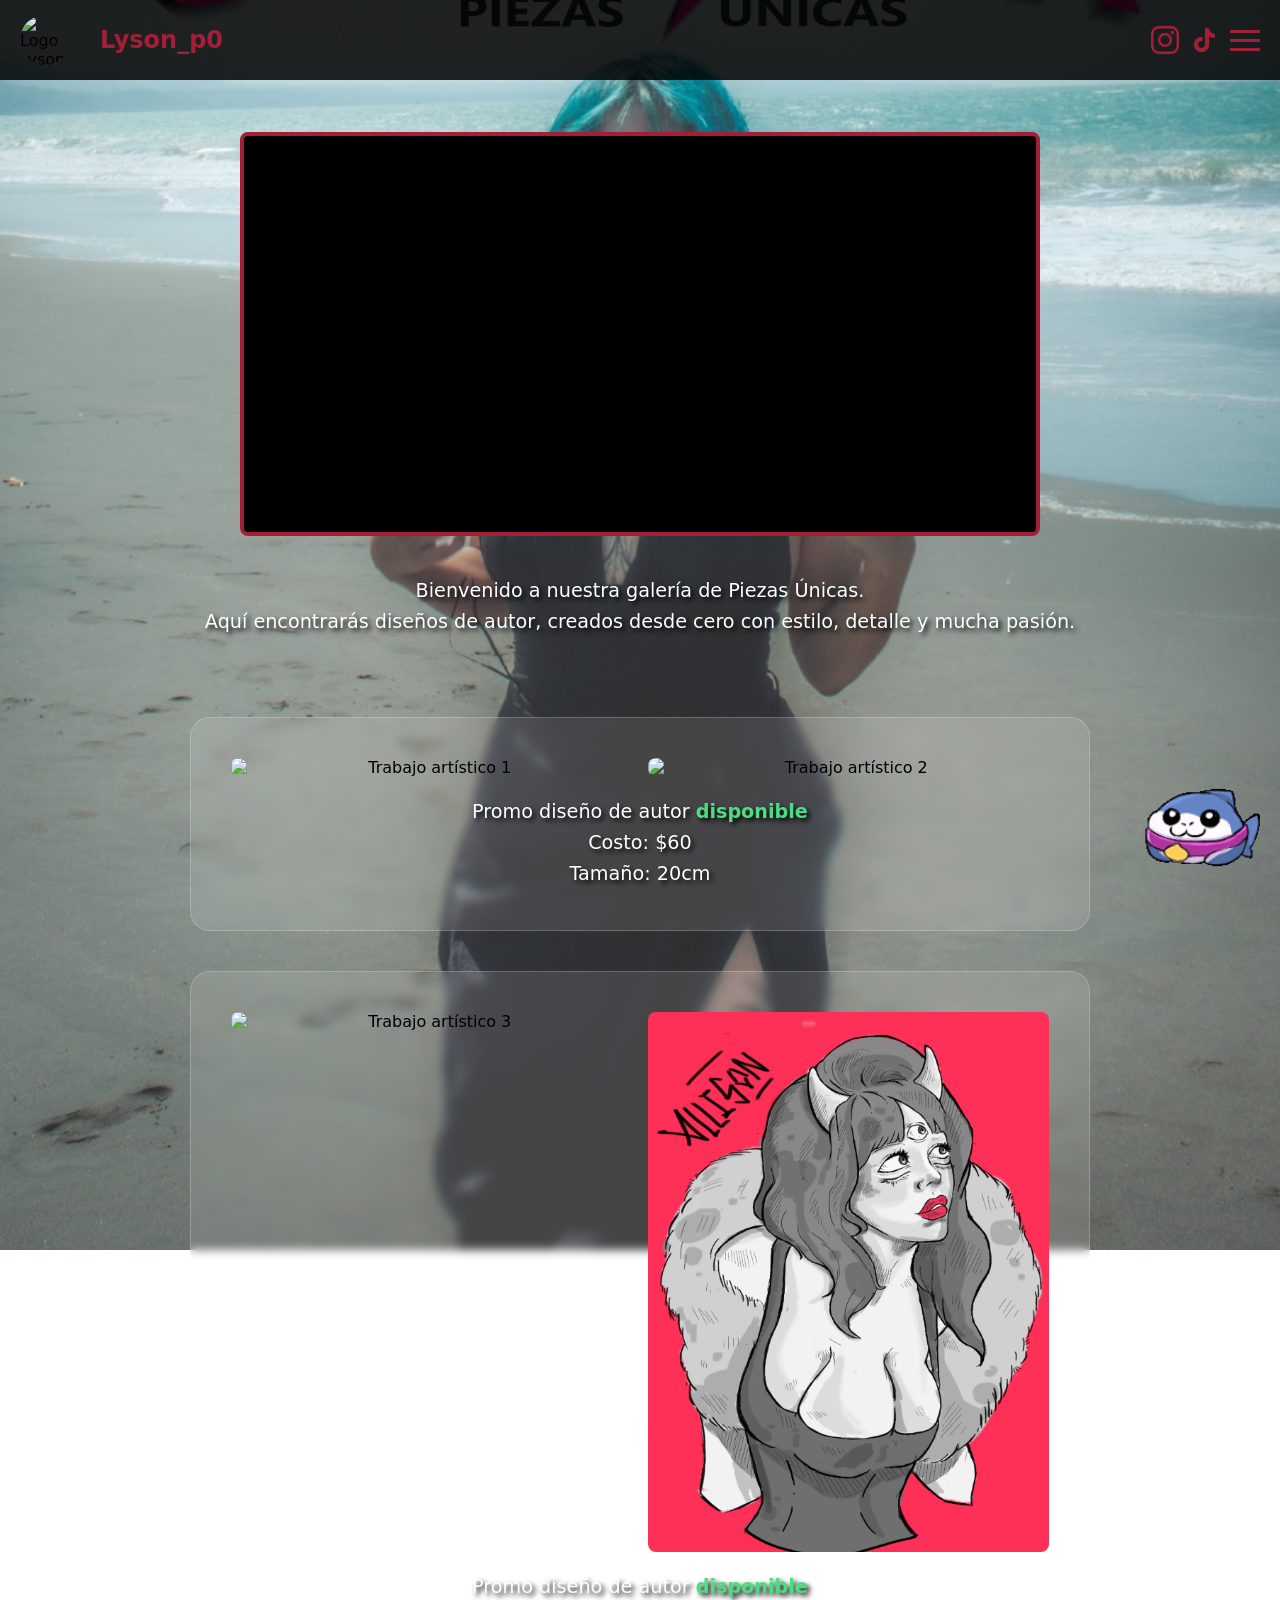
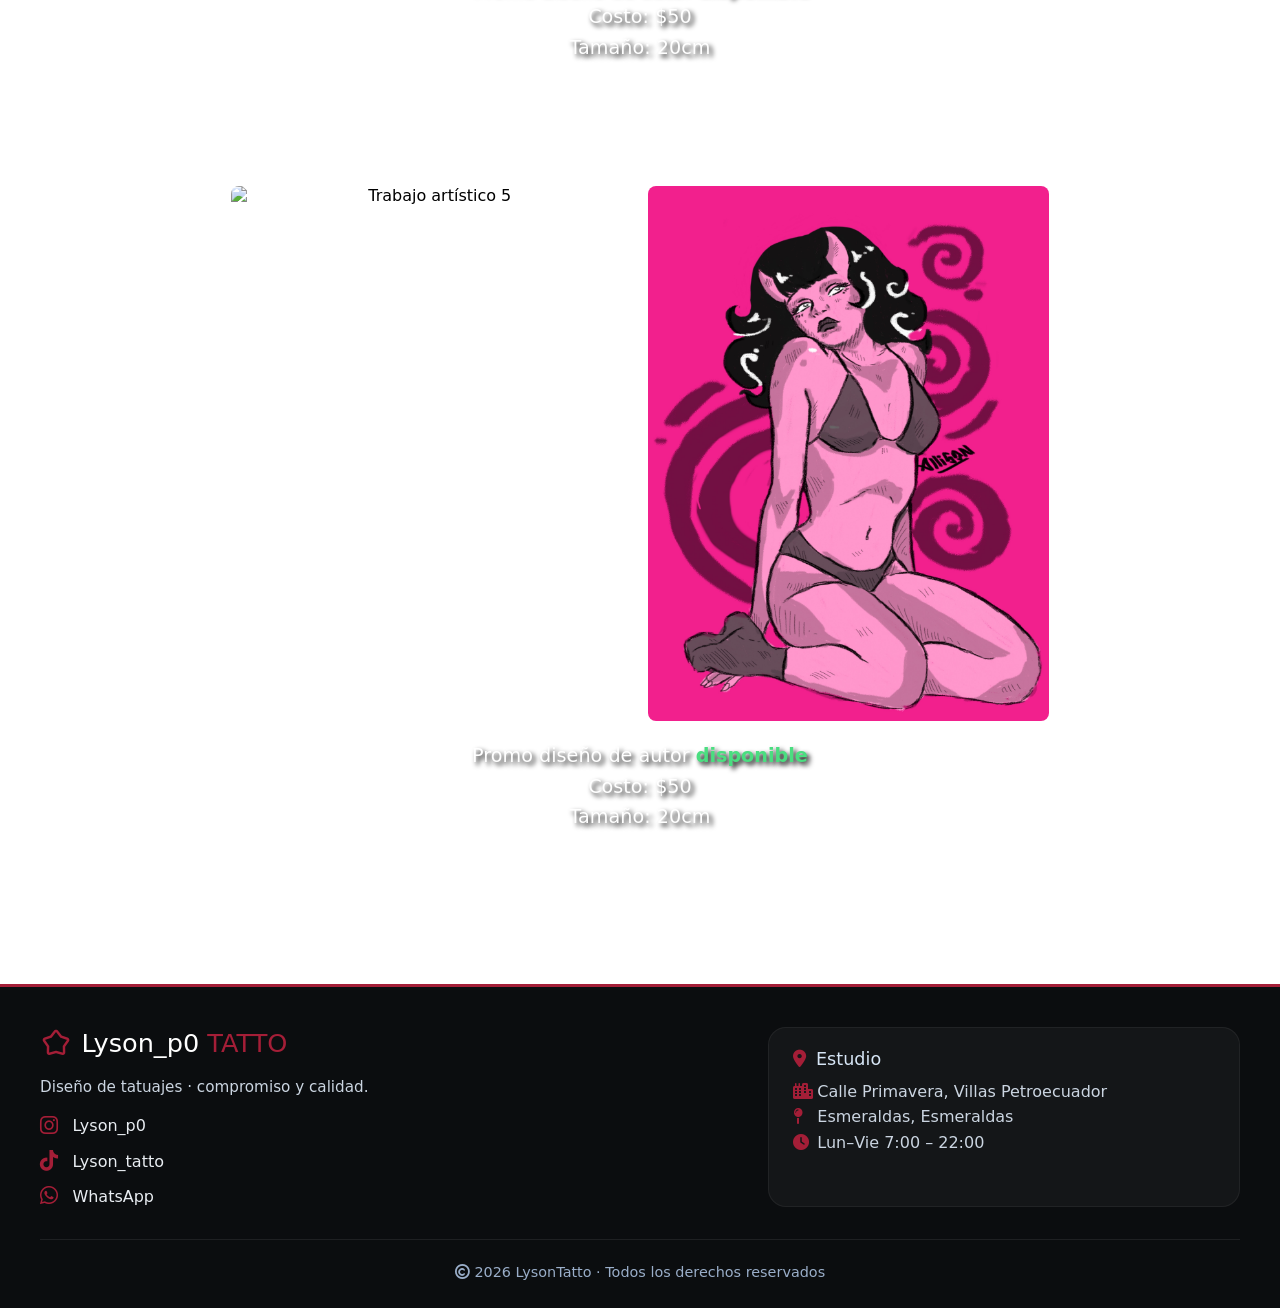
==== EXTRAS/PIEZASUNICAS.html @ 93af792b "Estudio de tatuaje" ====
<!DOCTYPE html>
<html lang="es">
<head>
    <meta charset="UTF-8">
    <meta name="viewport" content="width=device-width, initial-scale=1.0">
    <meta name="author" content="Alfredou">
    <meta name="description" content="Lyson_po, tattoos y diseño">
    <title>Lyson_p0 | Piezas Únicas</title>
    <link rel="icon" href="../IMG/logo.png" type="image/png">
    <link rel="stylesheet" href="https://fonts.googleapis.com/css2?family=Material+Symbols+Outlined">
    <link rel="stylesheet" href="https://cdnjs.cloudflare.com/ajax/libs/font-awesome/6.0.0-beta3/css/all.min.css">
    <link rel="stylesheet" href="../CSS/Style.css">
    <style>
        body { background: url("../IMG/FondoPiezasUnicas.jpg") no-repeat center center/cover fixed; }
    </style>
</head>
<body>
    <nav class="navbar">
        <div class="logo-area">
            <img src="../IMG/logo.png" class="logo" alt="Logo Lyson_p0">
            <span class="nombre"><a href="../INDEX.html">Lyson_p0</a></span>
        </div>
        <div class="nav-right">
            <a href="https://www.instagram.com/lyson_p0/" target="_blank" aria-label="Instagram">
                <i class="fa-brands fa-instagram fa-2xl nav-social-icon"></i>
            </a>
            <a href="https://www.tiktok.com/@lyson_tatto" target="_blank" aria-label="TikTok">
                <i class="fa-brands fa-tiktok fa-xl nav-social-icon"></i>
            </a>
            <div class="hamburger" onclick="abrirMenu()">
                <span></span><span></span><span></span>
            </div>
        </div>
    </nav>

    <div class="overlay" id="overlay" onclick="cerrarMenu()"></div>
    <div class="menu-panel" id="menu">
        <div class="close" onclick="cerrarMenu()">&times;</div>
        <div class="menu-links">
            <a href="../INDEX.html">INICIO</a>
            <a href="../EXTRAS/PIEZASUNICAS.html">PIEZAS UNICAS</a>
            <a href="https://wa.me/qr/DFMKLPZRDBGQI1">CONTÁCTANOS</a>
        </div>
    </div>

    <main class="main-content">
        <img src="../IMG/jeff.gif" alt="gif flotante" class="floating-gif">
        <div class="video-marco spacer-top">
            <video src="../VIDEOS/VideoPiezasUnicas.mp4" autoplay loop muted playsinline></video>
        </div>
        <div class="text-center spacer-title">
            <p class="promo-text shadow-text">Bienvenido a nuestra galería de Piezas Únicas.<br>Aquí encontrarás diseños de autor, creados desde cero con estilo, detalle y mucha pasión.</p>
        </div>
        <div class="pieces-wrapper">
            <div class="container">
                <div class="info">
                    <section class="imagenes-dobles">
                        <div class="img-duo">
                            <img src="../IMG/PiezaUnica1.1.png" alt="Trabajo artístico 1">
                            <img src="../IMG/PiezaUnica1.2.png" alt="Trabajo artístico 2">
                        </div>
                    </section>
                    <p class="promo-text shadow-text">Promo diseño de autor <span class="disponible">disponible</span><br>Costo: $60<br>Tamaño: 20cm</p>
                </div>
            </div>

            <div class="container">
                <div class="info">
                    <section class="imagenes-dobles">
                        <div class="img-duo">
                            <img src="../IMG/PiezaUnica2.1.png" alt="Trabajo artístico 3">
                            <img src="../IMG/PiezaUnica2.2.jpg" alt="Trabajo artístico 4">
                        </div>
                    </section>
                    <p class="promo-text shadow-text">Promo diseño de autor <span class="disponible">disponible</span><br>Costo: $50<br>Tamaño: 20cm</p>
                </div>
            </div>

            <div class="container">
                <div class="info">
                    <section class="imagenes-dobles">
                        <div class="img-duo">
                            <img src="../IMG/PiezaUnica3.1.png" alt="Trabajo artístico 5">
                            <img src="../IMG/PiezaUnica3.2.jpg" alt="Trabajo artístico 6">
                        </div>
                    </section>
                    <p class="promo-text shadow-text">Promo diseño de autor <span class="disponible">disponible</span><br>Costo: $50<br>Tamaño: 20cm</p>
                </div>
            </div>
        </div>
    </main>

    <footer class="fp-footer">
        <div class="fp-container">
            <div class="fp-brandCol">
                <div class="fp-brandHead">
                    <i class="material-symbols-outlined">kid_star</i>
                    <h3>Lyson_p0<span> TATTO</span></h3>
                </div>
                <p class="fp-desc">Diseño de tatuajes · compromiso y calidad.</p>
                <ul class="fp-contactList">
                    <li><i class="fa-brands fa-instagram"></i> <a href="https://www.instagram.com/lyson_p0/" target="_blank">Lyson_p0</a></li>
                    <li><i class="fa-brands fa-tiktok"></i> <a href="https://www.tiktok.com/@lyson_tatto" target="_blank">Lyson_tatto</a></li>
                    <li><i class="fa-brands fa-whatsapp"></i> <a href="https://wa.me/qr/DFMKLPZRDBGQI1">WhatsApp</a></li>
                </ul>
            </div>
            <div class="fp-locationBox">
                <div class="fp-locTitle"><i class="fas fa-location-dot"></i><span>Estudio</span></div>
                <address class="fp-address">
                    <i class="fas fa-city"></i> Calle Primavera, Villas Petroecuador<br>
                    <i class="fas fa-map-pin"></i> Esmeraldas, Esmeraldas<br>
                    <i class="fas fa-clock"></i> Lun–Vie 7:00 – 22:00
                </address>
            </div>
        </div>
        <div class="fp-bottomBar">
            <div class="fp-copy"><i class="far fa-copyright"></i> 2026 LysonTatto · Todos los derechos reservados</div>
        </div>
    </footer>

    <script>
        function abrirMenu() { document.getElementById("menu").classList.add("active"); document.getElementById("overlay").classList.add("active"); }
        function cerrarMenu() { document.getElementById("menu").classList.remove("active"); document.getElementById("overlay").classList.remove("active"); }
    </script>
</body>
</html>
---- CSS/Style.css ----
* {
    margin: 0;
    padding: 0;
    box-sizing: border-box;
    font-family: 'Segoe UI', Roboto, system-ui, -apple-system, sans-serif;
}

body {
    min-height: 100vh;
    overflow-x: hidden; 
}

.main-content {
    padding-top: 100px;
    padding-bottom: 50px;
}
.text-center { text-align: center; }
.shadow-text { color: white; text-shadow: 3px 3px 5px black; }
.spacer-top { margin-top: 60px; }
.spacer-title { margin: 40px 0 20px 0; }

.floating-gif {
    position: fixed;
    bottom: 20px;
    right: 20px;
    width: 80px;
    z-index: 9999;
    max-width: 100%;
}
@media (min-width: 768px) {
    .floating-gif { width: 120px; }
}


:root {
    --marco-grosor: 4px;
    --marco-color: #a41e37;
}
.video-marco {
    display: flex;
    justify-content: center;
    align-items: center;
    margin: 2rem auto;
    padding: 0 1rem;
}
.video-marco video {
    width: 100%;
    max-width: 800px;
    height: auto;
    border: var(--marco-grosor) solid var(--marco-color);
    border-radius: 8px;
    display: block;
    object-fit: cover;
    background: #000;
}

#cerrar-popup { display: none; }
.popup-overlay {
    position: fixed;
    inset: 0;
    background: rgba(0,0,0,0.7);
    display: flex;
    justify-content: center;
    align-items: center;
    z-index: 10000;
}
#cerrar-popup:checked + .popup-overlay { display: none; }
.popup {
    position: relative;
    width: 500px;
    max-width: 90%;
}
.popup img {
    width: 100%;
    display: block;
    border-radius: 10px;
}
.cerrar {
    position: absolute;
    top: 10px;
    right: 10px;
    width: 40px;
    height: 40px;
    background: #000;
    color: #fff;
    border-radius: 50%;
    cursor: pointer;
    display: flex;
    justify-content: center;
    align-items: center;
    font-size: 28px;
    font-weight: bold;
    z-index: 2;
}

.navbar {
    position: fixed;
    top: 0;
    left: 0;
    width: 100%;
    height: 80px;
    background: rgba(0,0,0,0.85);
    display: flex;
    align-items: center;
    justify-content: space-between;
    padding: 0 20px;
    z-index: 1000;
}
.logo-area {
    display: flex;
    align-items: center;
    gap: 15px;
}
.logo {
    width: 50px;
    height: 50px;
    border-radius: 50%;
    object-fit: cover;
}
.nombre {
    font-size: 20px;
    font-weight: bold;
    font-size: 1.5rem;
    padding: 0 15px;
    font-family: Fantasy shadow-text;
}
.nombre a { color: #a41e37; text-decoration: none; }

.nav-right {
    display: flex;
    align-items: center;
    gap: 15px;
}
.nav-social-icon {
    color: #a41e37; 
    transition: transform 0.3s; 
}
.nav-social-icon:hover { transform: scale(1.15); }

.hamburger { width: 30px; cursor: pointer; }
.hamburger span {
    display: block;
    width: 100%;
    height: 3px;
    background: #a41e37;
    margin: 6px 0;
    transition: 0.3s;
}

.menu-panel {
    position: fixed;
    top: 0;
    right: -100%;
    width: 100%;
    max-width: 350px;
    height: 100vh;
    background: #000;
    padding: 40px;
    transition: 0.4s;
    z-index: 2000;
}
.menu-panel.active { right: 0; }
.close {
    position: absolute;
    top: 20px;
    right: 25px;
    color: #ffffff;
    font-size: 35px;
    cursor: pointer;
}
.menu-links {
    margin-top: 70px;
    text-align: center;
}
.menu-links a {
    display: block;
    color: white;
    text-decoration: none;
    font-size: 22px;
    font-weight: bold;
    margin: 20px 0;
    transition: 0.3s;
}
.menu-links a:hover { color: #a41e37; }

.overlay {
    position: fixed;
    inset: 0;
    background: rgba(0,0,0,0.5);
    opacity: 0;
    visibility: hidden;
    transition: 0.3s;
    z-index: 1500;
}
.overlay.active { opacity: 1; visibility: visible; }

.slider-title {
    font-size: 1.8rem;
    padding: 0 15px;
    font-family: cursive;
}
.slider-container {
    position: relative;
    width: 100%;
    max-width: 1000px;
    height: auto;
    margin: 30px auto 60px;
    overflow: hidden;
    padding: 0 50px;
}
.slider {
    display: flex;
    gap: 12px;
    transition: transform 0.5s ease;
    width: 100%;
}
.slider img {
    flex: 0 0 auto;
    width: 250px;
    height: 250px;
    object-fit: cover;
    border-radius: 8px;
    background: white;
}
@media (max-width: 600px) {
    .slider img {
        width: 100%;
        height: auto;
        aspect-ratio: 1 / 1;
    }
}
.btn {
    position: absolute;
    top: 50%;
    transform: translateY(-50%);
    width: 45px;
    height: 45px;
    border: none;
    border-radius: 50%;
    background: #a41e37;
    color: #fff;
    font-size: 20px;
    cursor: pointer;
    box-shadow: 0 2px 5px rgba(0,0,0,0.3);
    transition: 0.3s;
    z-index: 100;
}
.btn:hover { background: #7a1528; }
.prev { left: 5px; }
.next { right: 5px; }

.pieces-wrapper {
    padding: 20px;
}
.container {
    max-width: 900px;
    margin: 40px auto;
    background: rgba(255, 255, 255, 0.106);
    backdrop-filter: blur(5px);
    padding: 40px;
    border-radius: 20px;
    display: flex;
    flex-direction: column;
    gap: 30px;
    align-items: center;
    border: 1px solid rgba(255, 255, 255, 0.2);
}
.info { width: 100%; text-align: center; }
.imagenes-dobles { width: 100%; }
.img-duo {
    display: flex;
    flex-direction: row;
    width: 100%;
    gap: 15px;
    justify-content: center;
}
.img-duo img {
    flex: 1;
    width: 48%;
    height: auto;
    max-height: 60vh;
    object-fit: cover;
    border-radius: 8px;
    transition: filter 0.3s ease;
}
.img-duo img:hover { filter: brightness(1.1); }
.promo-text {
    margin-top: 20px;
    font-size: 1.2rem;
    line-height: 1.6;
    font-weight: 500;
}
.disponible { color: #4ade80; font-weight: bold; }

@media (max-width: 768px) {
    .container { padding: 25px; margin: 30px auto; }
    .img-duo { flex-direction: column; }
    .img-duo img { width: 100%; max-height: auto; }
}

.container-videos-verticales {
    max-width: 900px;
    margin: 40px auto;
    background: rgba(255, 255, 255, 0.15);
    backdrop-filter: blur(5px);
    padding: 40px;
    border-radius: 20px;
    display: flex;
    flex-direction: column;
    gap: 20px;
    align-items: center;
    border: 1px solid rgba(255, 255, 255, 0.2);
}

.info-videos {
    width: 100%;
}

.videos-dobles {
    width: 100%;
}

.video-duo {
    display: flex;
    flex-direction: row;
    width: 100%;
    gap: 20px;
    justify-content: center;
}

.video-wrapper-vertical {
    flex: 1;
    width: 100%;
    aspect-ratio: 9 / 16; 
    background: #000;
    border-radius: 12px;
    overflow: hidden;
    box-shadow: 0 4px 10px rgba(0,0,0,0.3);
}

.video-wrapper-vertical video {
    width: 100%;
    height: 100%;
    object-fit: cover; 
    display: block;
}

@media (max-width: 768px) {
    .container-videos-verticales {
        padding: 25px;
        margin: 20px auto;
    }
    
    .video-duo {
        flex-direction: column; 
        gap: 20px;
    }
    
    .video-wrapper-vertical {
        width: 100%;
        max-width: 350px;
        margin: 0 auto;
    }
}

.fp-footer {
    background: #0b0d0f;
    color: #e9edf2;
    padding: 2.5rem 1.5rem 1.8rem;
    border-top: 3px solid #a41e37;
    width: 100%;
}
.fp-container {
    max-width: 1200px;
    margin: 0 auto;
    display: flex;
    flex-wrap: wrap;
    justify-content: space-between;
    gap: 2rem 1.5rem;
}
.fp-brandCol {
    display: flex;
    flex-direction: column;
    gap: 1.2rem;
    flex: 2 1 260px;
}
.fp-brandHead {
    display: flex;
    align-items: center;
    gap: 0.6rem;
}
.fp-brandHead i { font-size: 2rem; color: #a41e37; }
.fp-brandHead h3 { font-size: 1.6rem; color: #ffffff; font-weight: 500;}
.fp-brandHead h3 span { color: #a41e37; font-weight: 300;}
.fp-desc { font-size: 0.95rem; color: #cbd5e1; max-width: 340px; }
.fp-contactList { list-style: none; display: flex; flex-direction: column; gap: 0.9rem; }
.fp-contactList li { display: flex; align-items: center; gap: 0.9rem; color: #e9edf2; }
.fp-contactList i { color: #a41e37; font-size: 1.3rem; }
.fp-contactList a { color: inherit; text-decoration: none; }
.fp-locationBox {
    flex: 1 1 250px;
    background: rgba(255,255,255,0.04);
    padding: 1.3rem 1.5rem;
    border-radius: 18px;
    border: 1px solid rgba(255,255,255,0.06);
    display: flex;
    flex-direction: column;
    gap: 0.6rem;
}
.fp-locTitle { font-weight: 500; font-size: 1.1rem; color: #d6e5f5; }
.fp-locTitle i { color: #a41e37; margin-right: 10px; }
.fp-address { font-style: normal; line-height: 1.6; color: #cbd5e1; }
.fp-address i { color: #a41e37; width: 1.2rem; }
.fp-bottomBar {
    max-width: 1200px;
    margin: 2rem auto 0;
    padding-top: 1.5rem;
    border-top: 1px solid rgba(255,255,255,0.08);
    display: flex;
    justify-content: center;
    font-size: 0.9rem;
    color: #9aaec9;
}
@media (max-width: 680px) {
    .fp-container { flex-direction: column; align-items: stretch; }
    .fp-locationBox { align-self: stretch; }
}
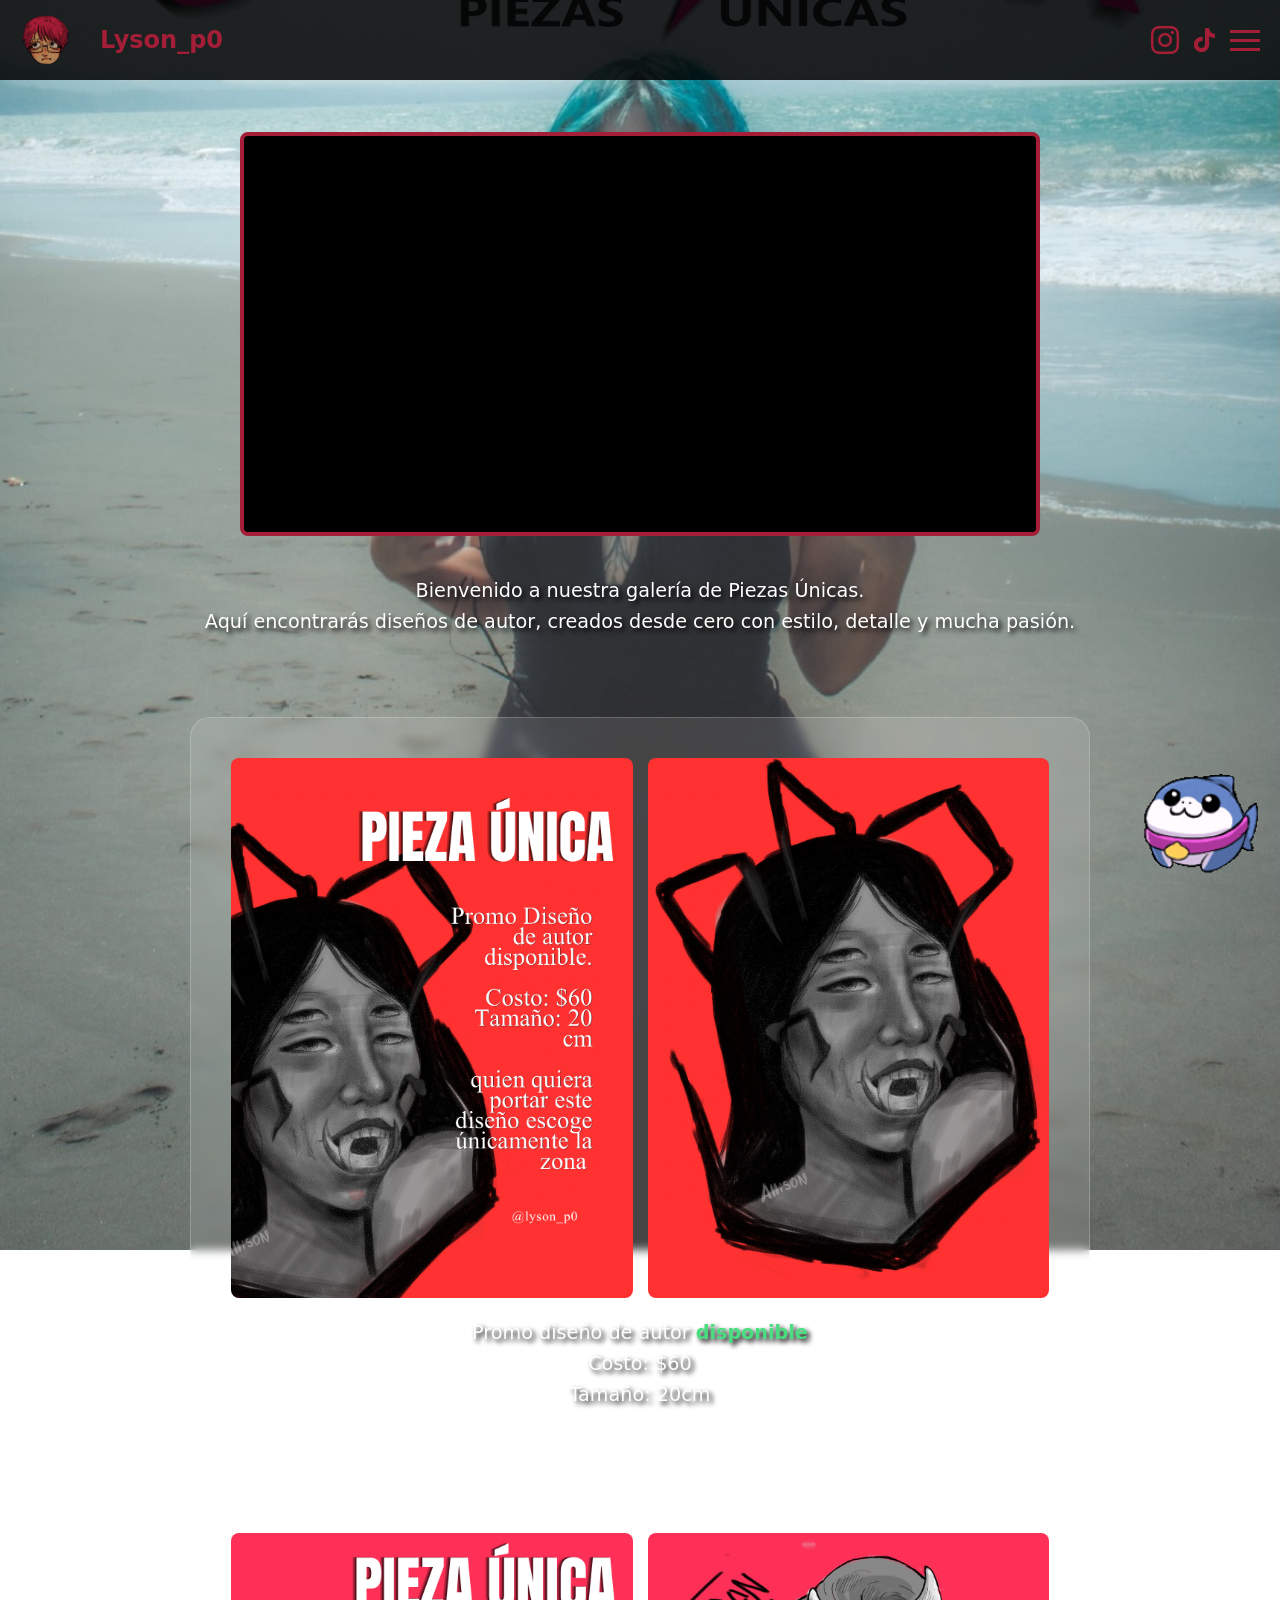
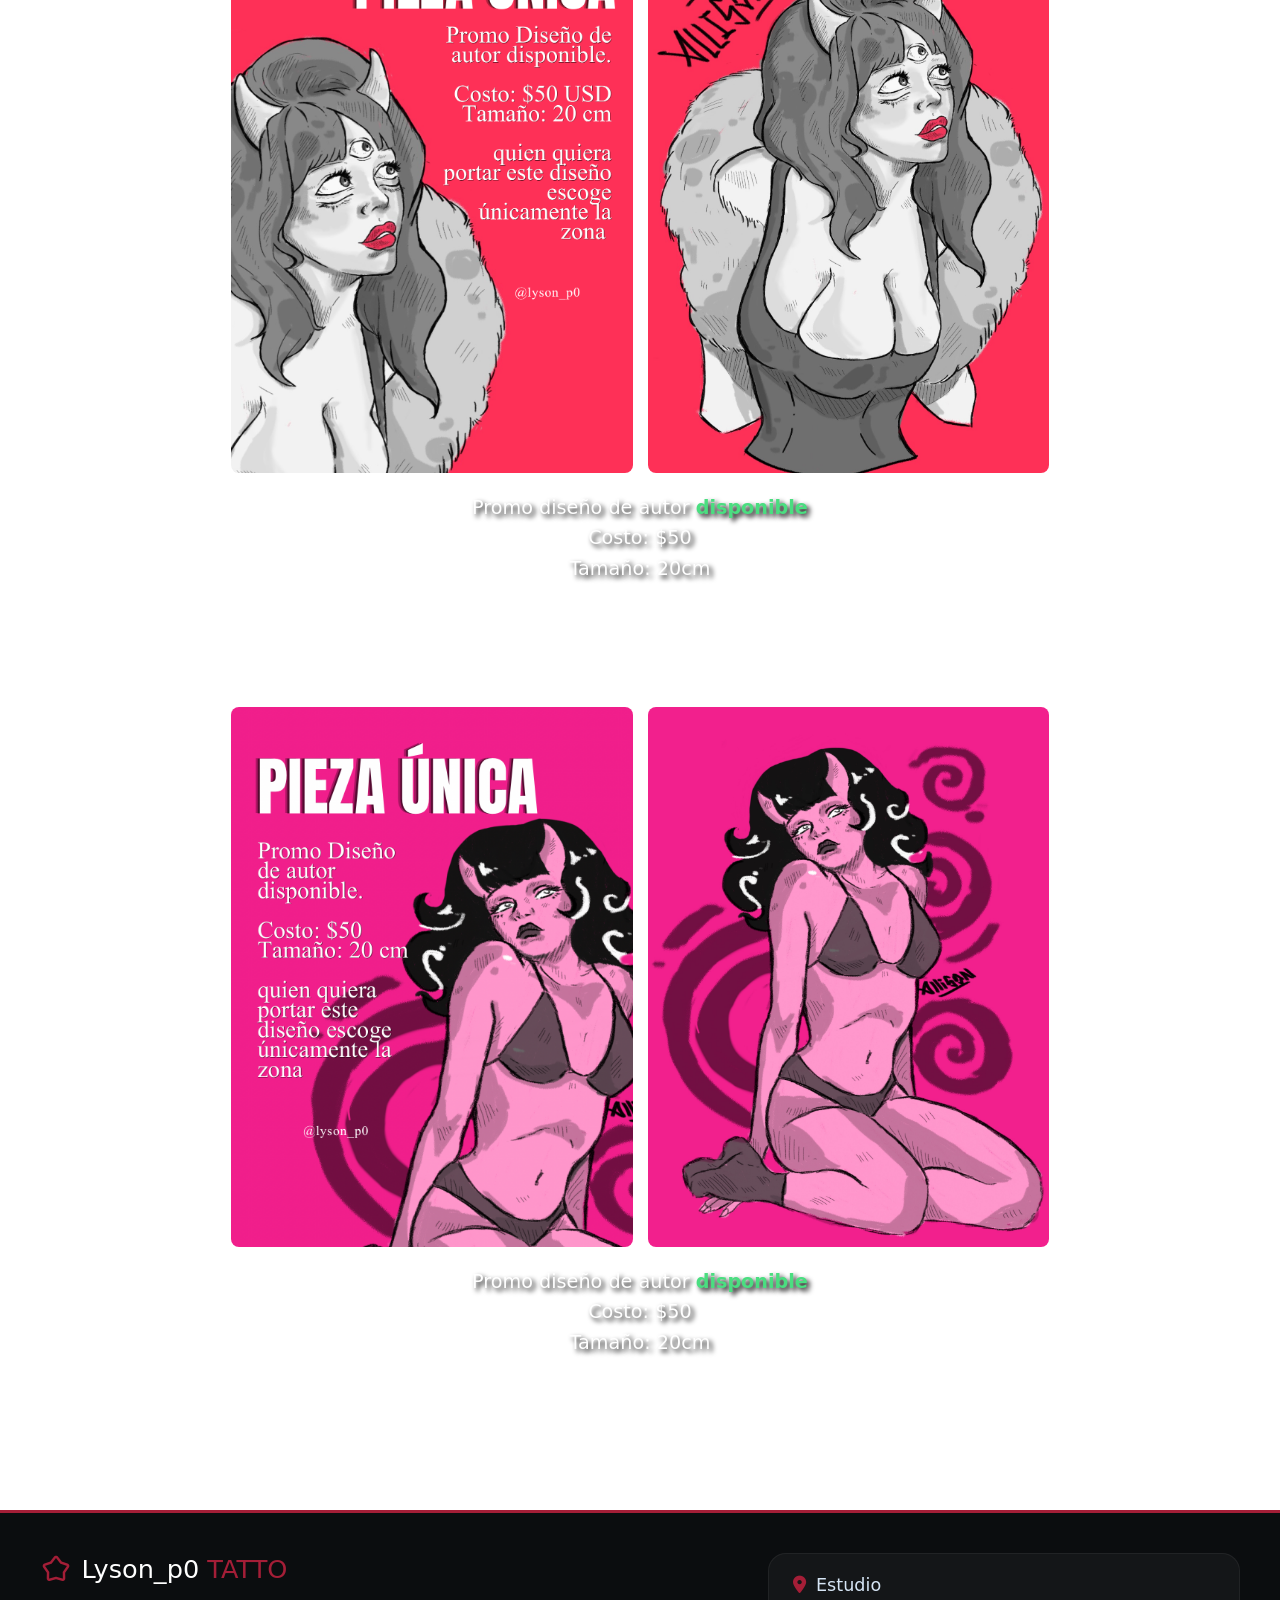
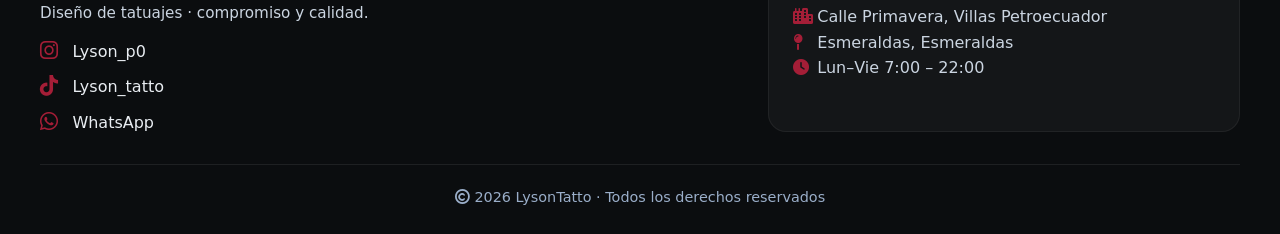
==== commit a76c61fa: "Update image file extensions to PNG" ====
--- a/EXTRAS/PIEZASUNICAS.html
+++ b/EXTRAS/PIEZASUNICAS.html
@@ -17,7 +17,7 @@
 <body>
     <nav class="navbar">
         <div class="logo-area">
-            <img src="../IMG/logo.png" class="logo" alt="Logo Lyson_p0">
+            <img src="../IMG/LOGO.png" class="logo" alt="Logo Lyson_p0">
             <span class="nombre"><a href="../INDEX.html">Lyson_p0</a></span>
         </div>
         <div class="nav-right">
@@ -56,8 +56,8 @@
                 <div class="info">
                     <section class="imagenes-dobles">
                         <div class="img-duo">
-                            <img src="../IMG/PiezaUnica1.1.png" alt="Trabajo artístico 1">
-                            <img src="../IMG/PiezaUnica1.2.png" alt="Trabajo artístico 2">
+                            <img src="../IMG/PiezaUnica1.1.PNG" alt="Trabajo artístico 1">
+                            <img src="../IMG/PiezaUnica1.2.PNG" alt="Trabajo artístico 2">
                         </div>
                     </section>
                     <p class="promo-text shadow-text">Promo diseño de autor <span class="disponible">disponible</span><br>Costo: $60<br>Tamaño: 20cm</p>
@@ -68,7 +68,7 @@
                 <div class="info">
                     <section class="imagenes-dobles">
                         <div class="img-duo">
-                            <img src="../IMG/PiezaUnica2.1.png" alt="Trabajo artístico 3">
+                            <img src="../IMG/PiezaUnica2.1.PNG" alt="Trabajo artístico 3">
                             <img src="../IMG/PiezaUnica2.2.jpg" alt="Trabajo artístico 4">
                         </div>
                     </section>
@@ -80,7 +80,7 @@
                 <div class="info">
                     <section class="imagenes-dobles">
                         <div class="img-duo">
-                            <img src="../IMG/PiezaUnica3.1.png" alt="Trabajo artístico 5">
+                            <img src="../IMG/PiezaUnica3.1.PNG" alt="Trabajo artístico 5">
                             <img src="../IMG/PiezaUnica3.2.jpg" alt="Trabajo artístico 6">
                         </div>
                     </section>
@@ -123,4 +123,4 @@
         function cerrarMenu() { document.getElementById("menu").classList.remove("active"); document.getElementById("overlay").classList.remove("active"); }
     </script>
 </body>
-</html>+</html>
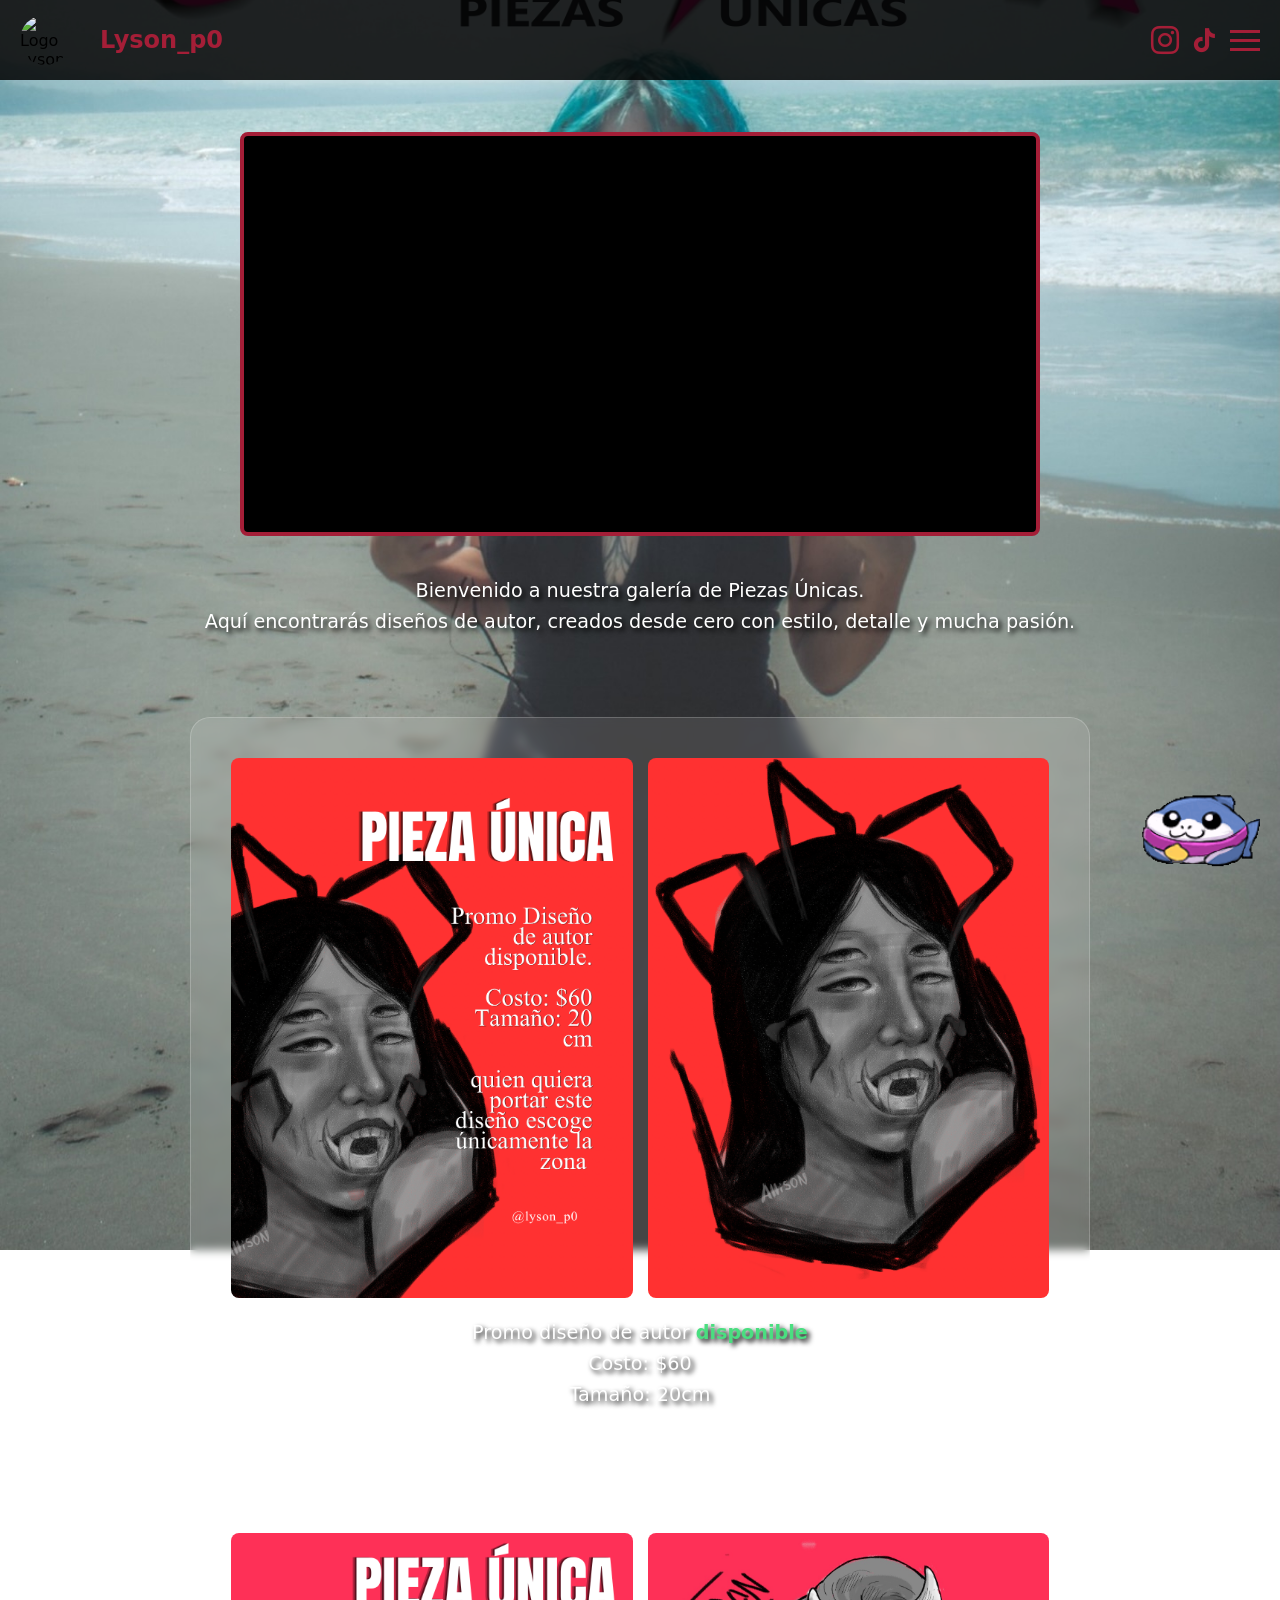
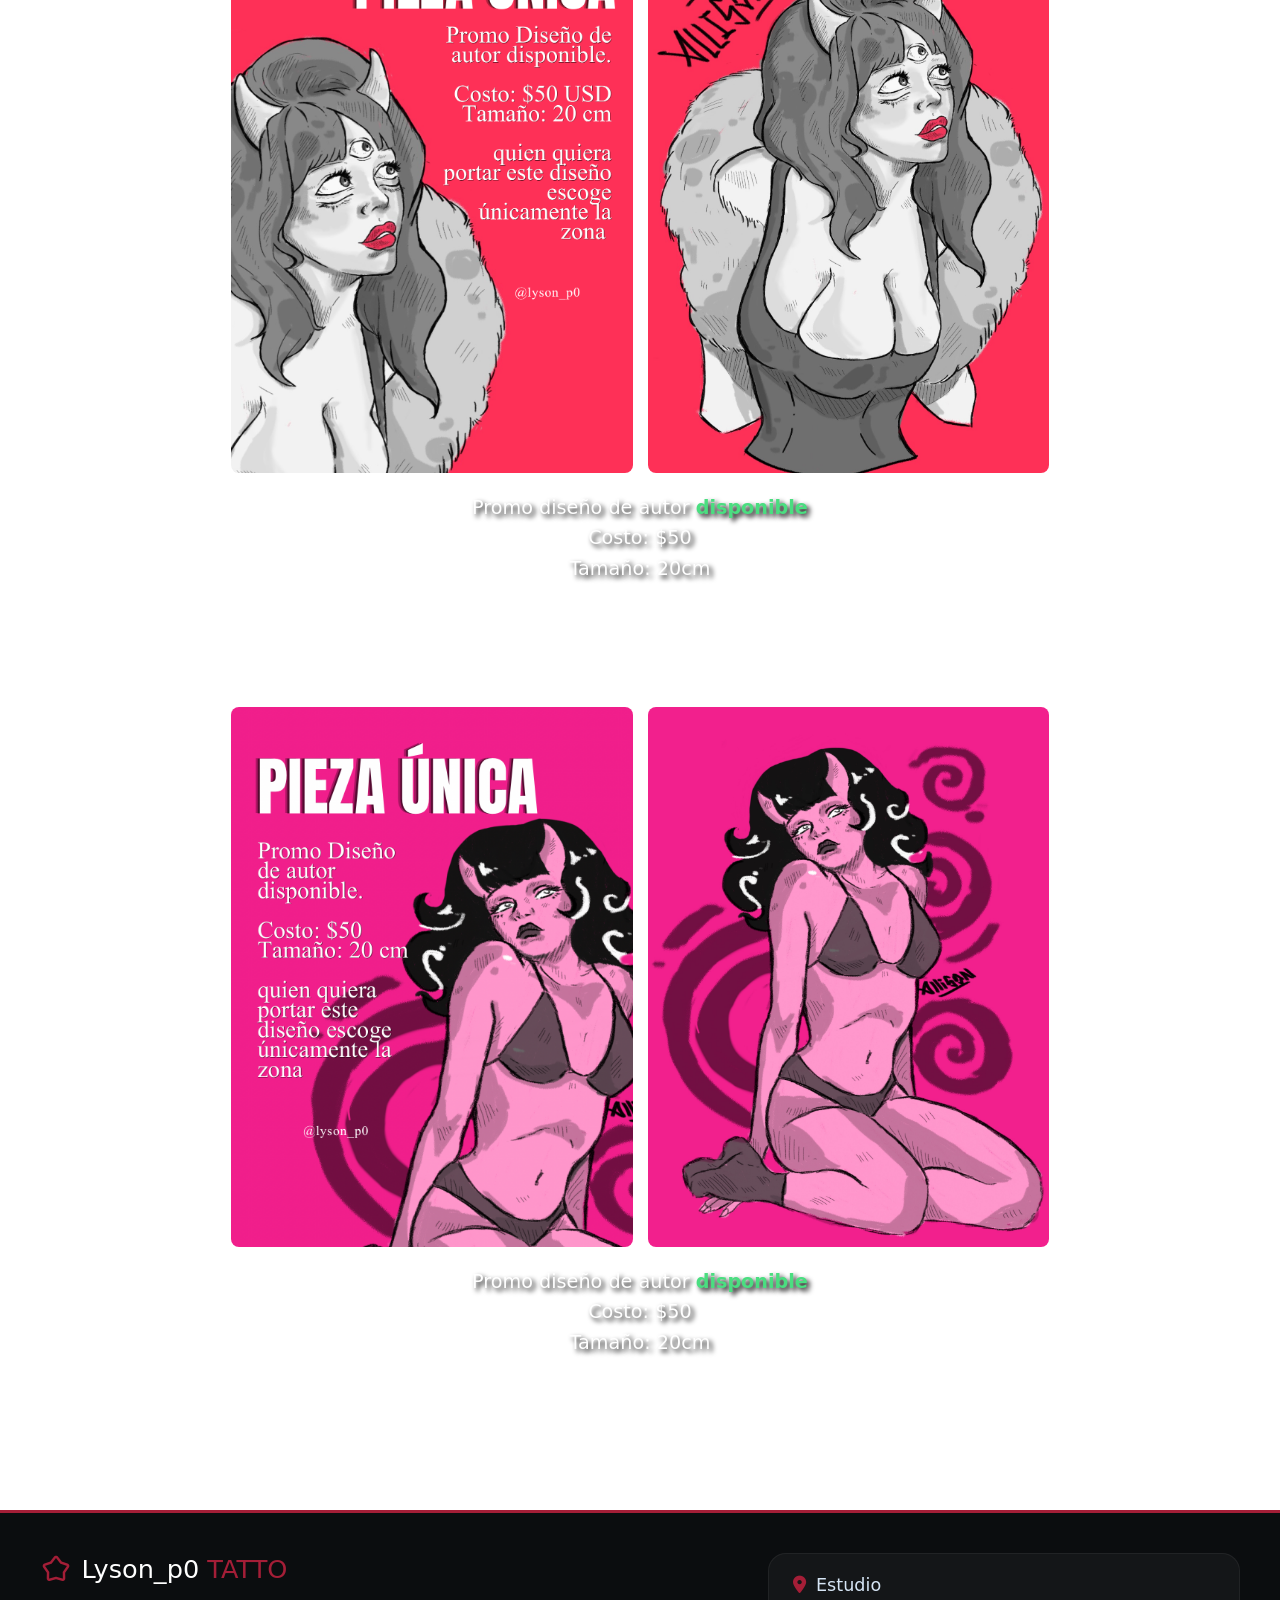
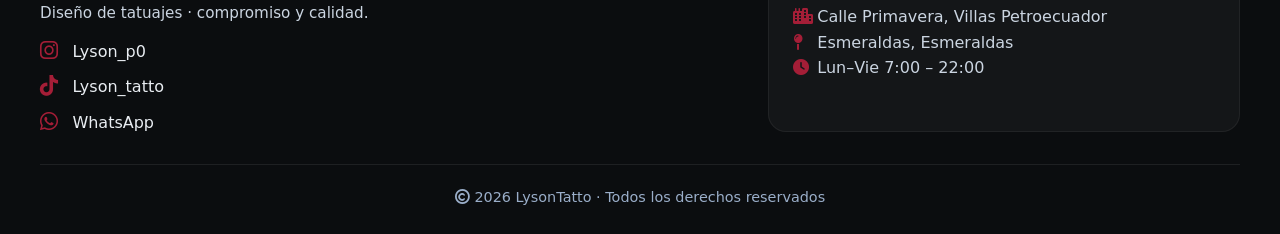
==== commit 1e85934b: "Update logo image source path in PIEZASUNICAS.html" ====
--- a/EXTRAS/PIEZASUNICAS.html
+++ b/EXTRAS/PIEZASUNICAS.html
@@ -17,7 +17,7 @@
 <body>
     <nav class="navbar">
         <div class="logo-area">
-            <img src="../IMG/LOGO.png" class="logo" alt="Logo Lyson_p0">
+            <img src="IMG/LOGO.png" class="logo" alt="Logo Lyson_p0">
             <span class="nombre"><a href="../INDEX.html">Lyson_p0</a></span>
         </div>
         <div class="nav-right">
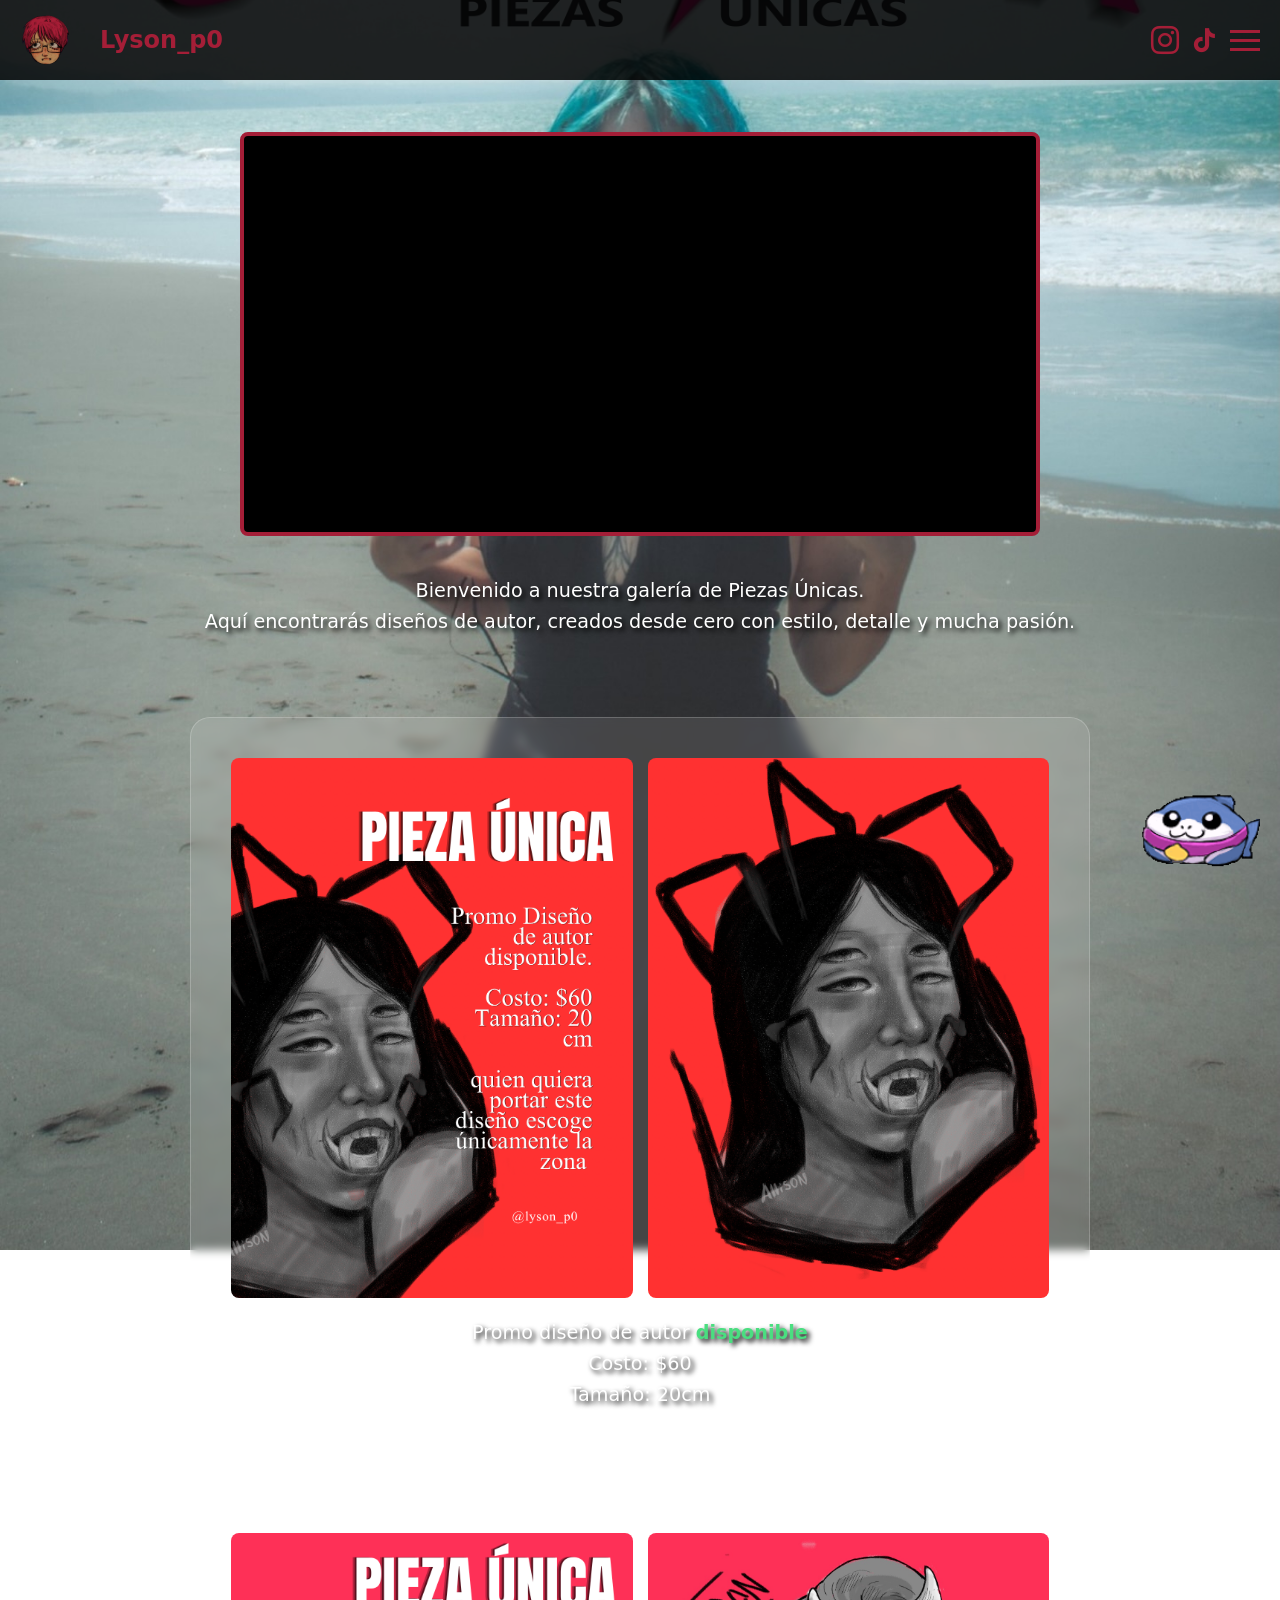
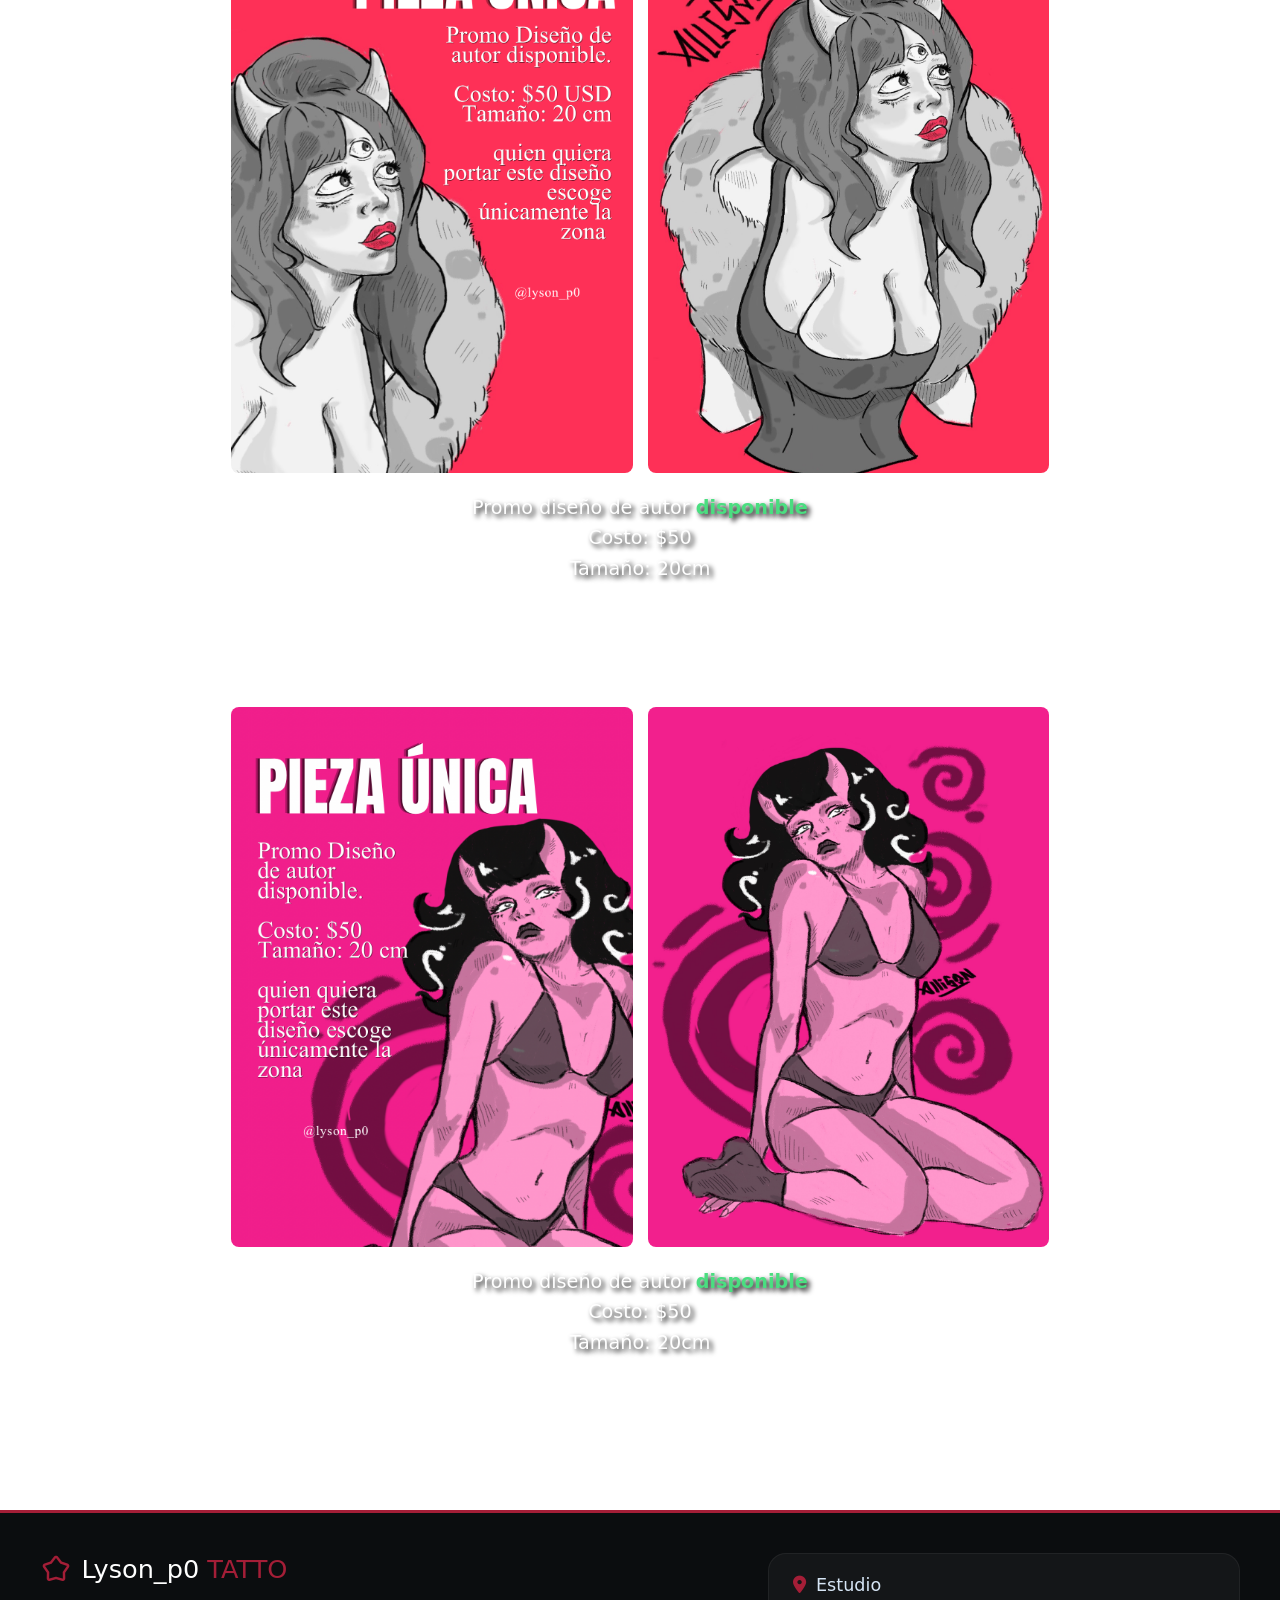
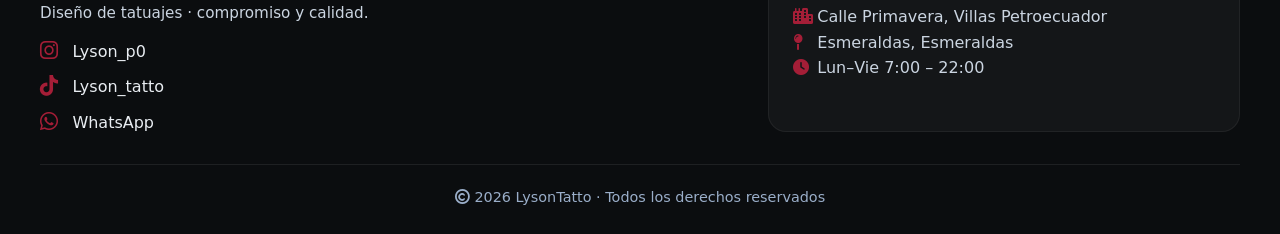
==== commit 24e89f06: "Update logo image source path in PIEZASUNICAS.html" ====
--- a/EXTRAS/PIEZASUNICAS.html
+++ b/EXTRAS/PIEZASUNICAS.html
@@ -17,7 +17,7 @@
 <body>
     <nav class="navbar">
         <div class="logo-area">
-            <img src="IMG/LOGO.png" class="logo" alt="Logo Lyson_p0">
+            <img src="../IMG/LOGO.png" class="logo" alt="Logo Lyson_p0">
             <span class="nombre"><a href="../INDEX.html">Lyson_p0</a></span>
         </div>
         <div class="nav-right">
